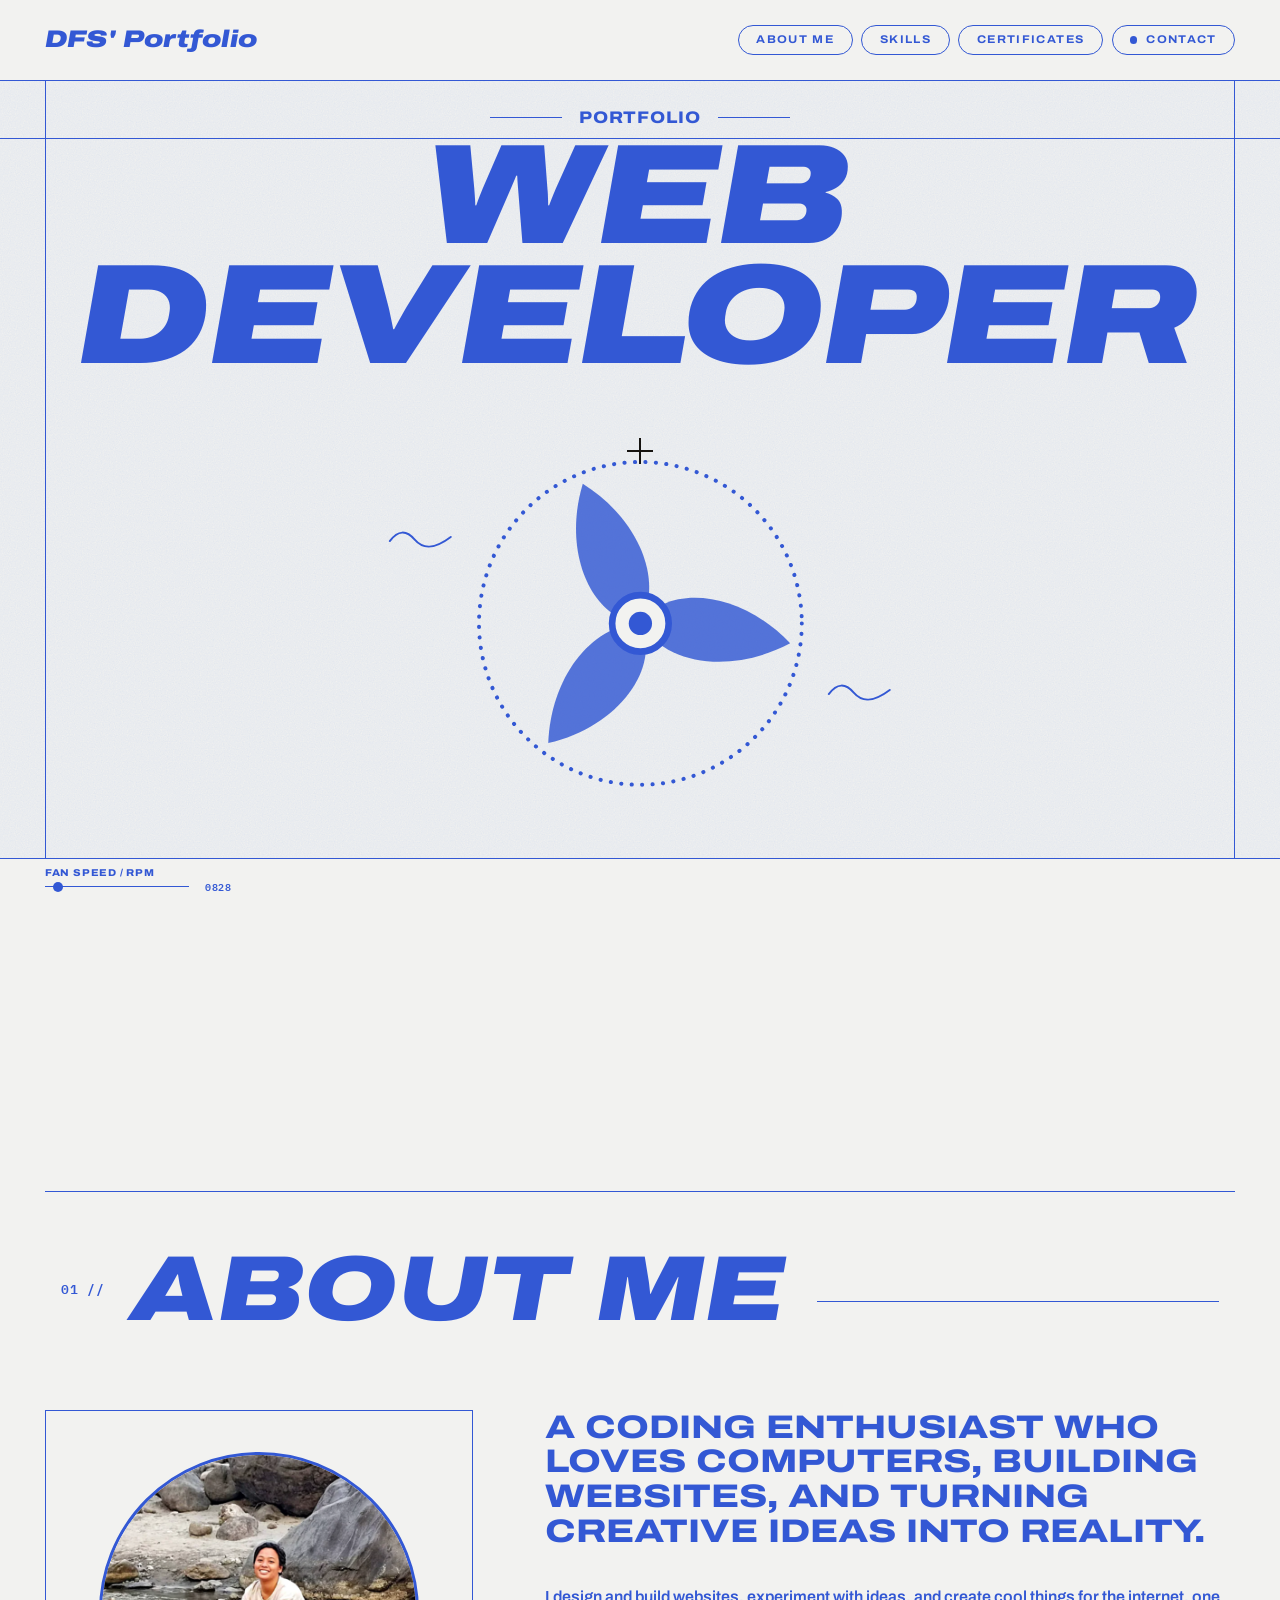
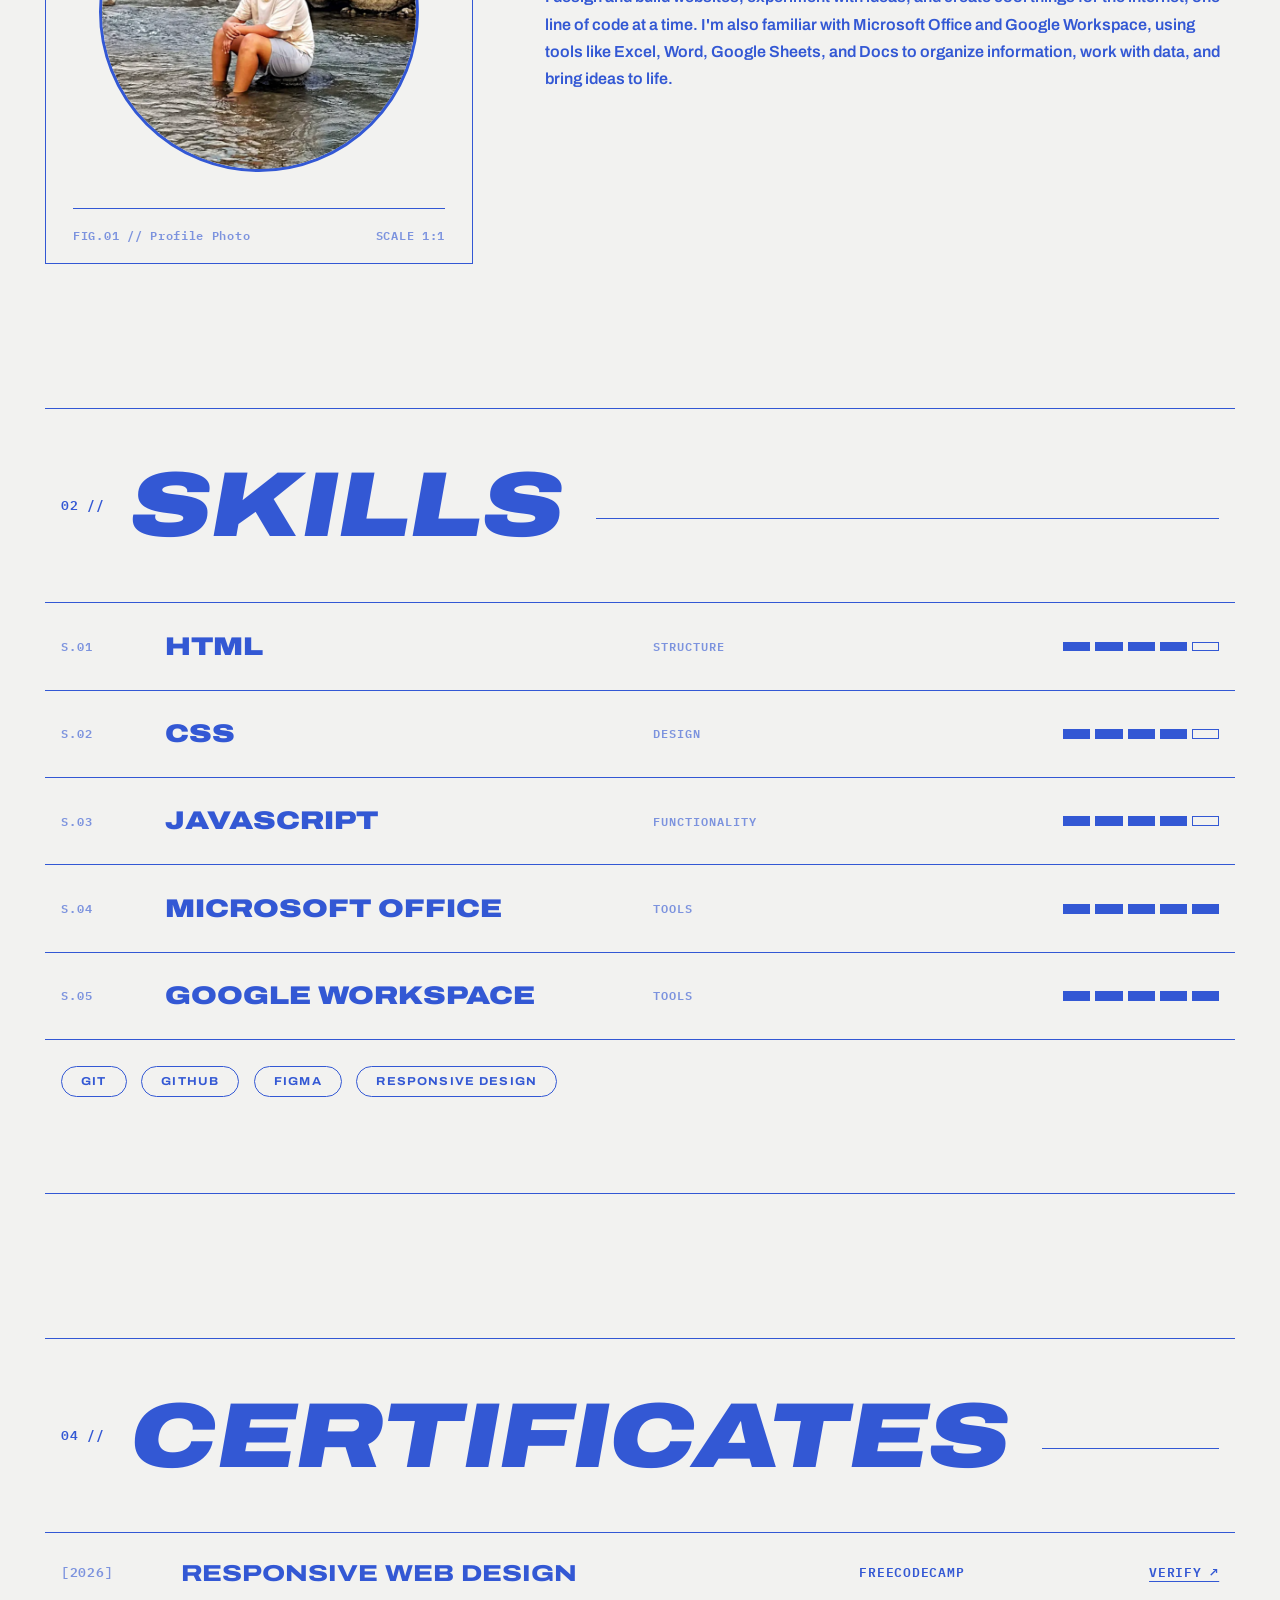
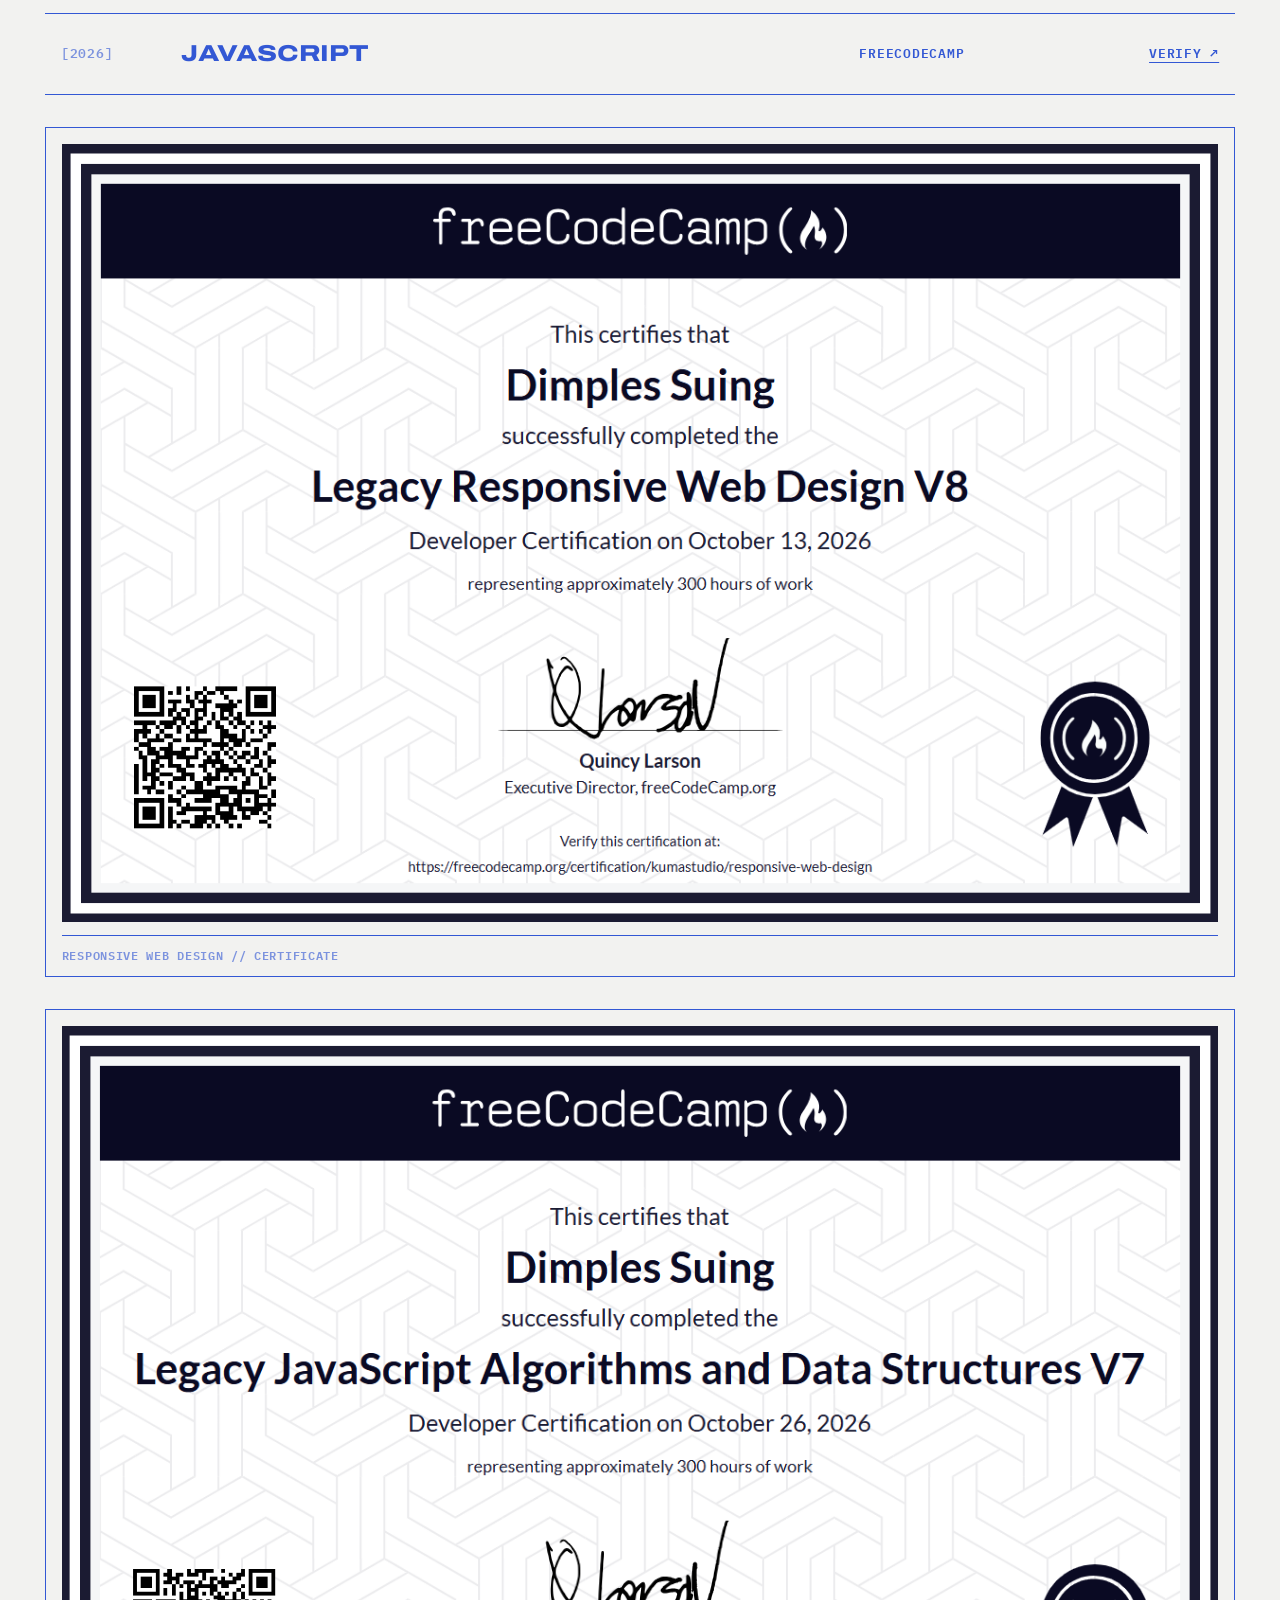
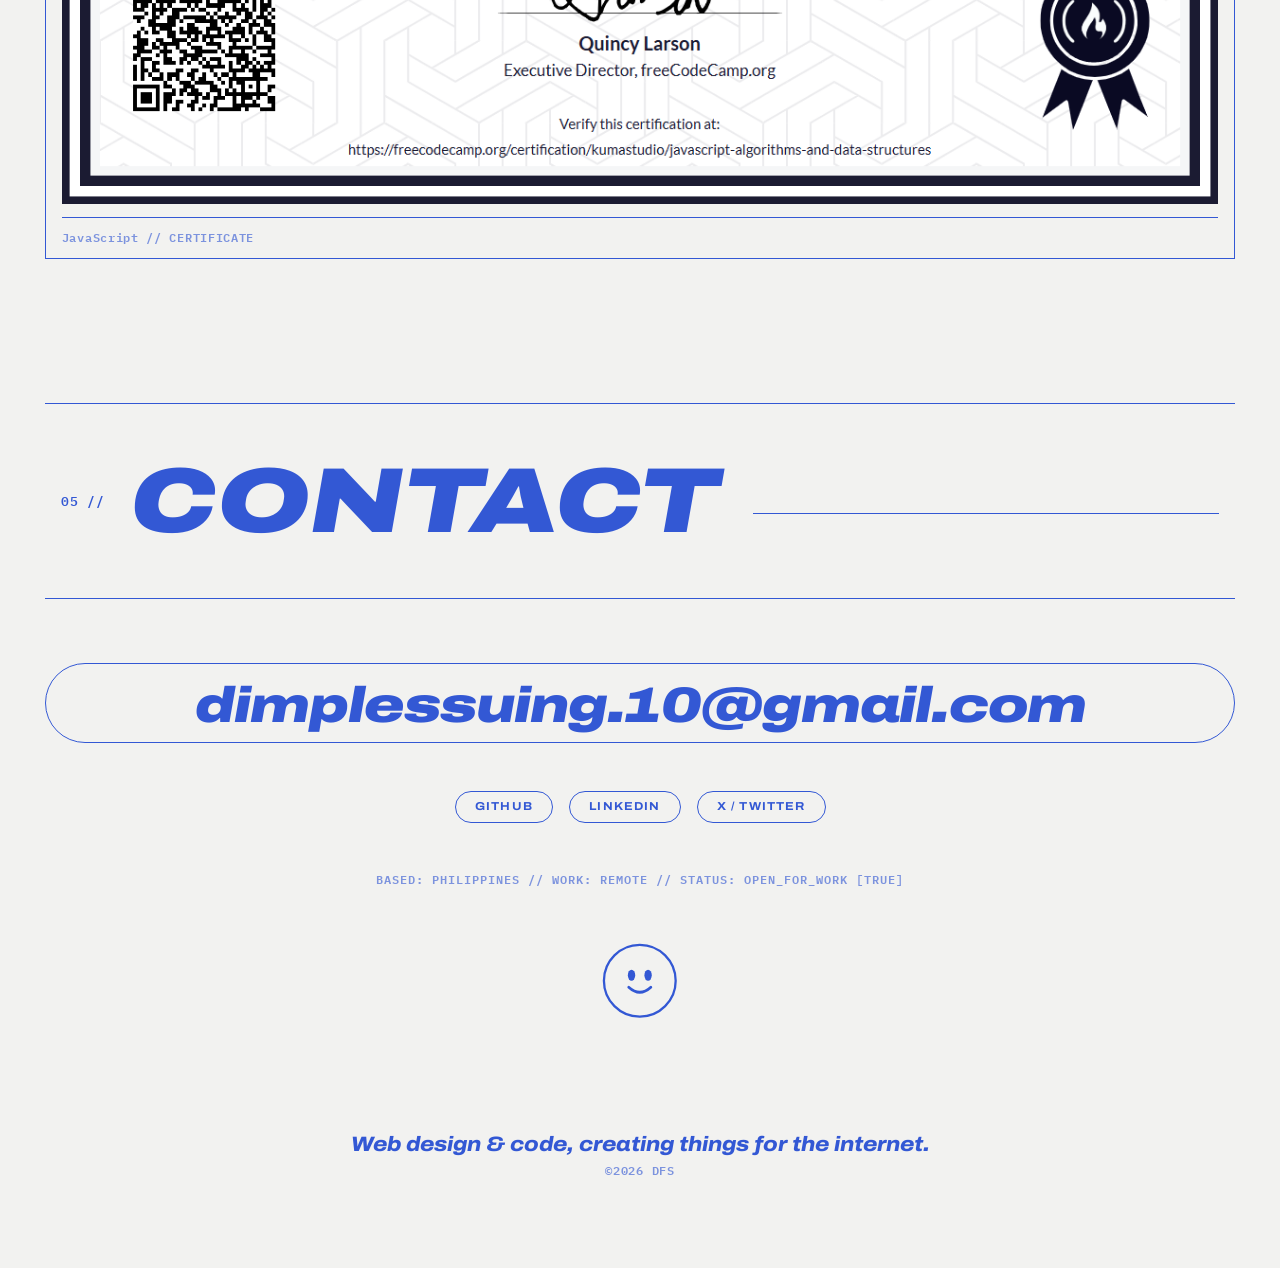
==== PORTFOLIO - WEBSITE/index.html @ c5182af9 "Add files via upload" ====
<!DOCTYPE html>
<html lang="en">
<head>
  <meta charset="UTF-8" />
  <meta name="viewport" content="width=device-width, initial-scale=1" />

  <title>DFS — Portfolio</title>
  <meta name="description" content="Front-end developer portfolio." />
  <link rel="preconnect" href="https://fonts.googleapis.com" />
  <link rel="preconnect" href="https://fonts.gstatic.com" crossorigin />
  <link
    href="https://fonts.googleapis.com/css2?family=Archivo:ital,wdth,wght@0,62..125,100..900;1,62..125,100..900&family=IBM+Plex+Mono:wght@400;500&display=swap"
    rel="stylesheet"
  />

  <link rel="stylesheet" href="style.css" />
</head>

<body>
  <div class="cursor" id="cursor" aria-hidden="true"><span></span><span></span></div>

  <div class="guides" aria-hidden="true">
    <span class="guide guide--v-left"></span>
    <span class="guide guide--v-right"></span>
    <span class="guide guide--h-header"></span>
    <span class="guide guide--h-second"></span>
  </div>

  <!-- ===================== HEADER ===================== -->
  <header class="site-header">
    <a class="logo" href="#top">DFS' Portfolio</a>

    <nav class="nav" aria-label="Main">
      <a class="nav__link is-active" href="#about">About Me</a>
      <a class="nav__link" href="#skills">Skills</a>
      <a class="nav__link" href="#certificates">Certificates</a>
      <a class="nav__link" href="#contact">Contact</a>
    </nav>
  </header>

  <main id="top">

    <!-- ===================== HERO ===================== -->
    <section class="hero">
      <p class="hero__label"><span class="rule"></span>Portfolio<span class="rule"></span></p>

      <h1 class="hero__title" aria-label="Web Developer">
        <span class="hero__line" data-fit>WEB</span>
        <span class="hero__line" data-fit>DEVELOPER</span>
      </h1>

      <div class="turbine" aria-hidden="true">
        <svg class="squiggle squiggle--left" viewBox="0 0 48 14" fill="none">
          <path d="M2 8 C 8 0, 14 0, 20 7 S 34 14, 46 5" />
        </svg>
        <svg class="squiggle squiggle--right" viewBox="0 0 48 14" fill="none">
          <path d="M2 8 C 8 0, 14 0, 20 7 S 34 14, 46 5" />
        </svg>

        <svg class="turbine__svg" viewBox="0 0 200 200">
          <circle class="turbine__ring" cx="100" cy="100" r="97" />
          <g id="blades">
            <path class="blade" d="M100 100 C 76 84 80 40 112 10 C 130 44 126 84 100 100 Z" />
            <path class="blade" d="M100 100 C 76 84 80 40 112 10 C 130 44 126 84 100 100 Z" transform="rotate(120 100 100)" />
            <path class="blade" d="M100 100 C 76 84 80 40 112 10 C 130 44 126 84 100 100 Z" transform="rotate(240 100 100)" />
          </g>
          <circle class="turbine__hub" cx="100" cy="100" r="17" />
          <circle class="turbine__core" cx="100" cy="100" r="7" />
        </svg>
      </div>

      <p class="hero__tagline">
        It's so hot here in the Philippines. Here, have some air!
      </p>
    </section>

    <!-- ===================== ABOUT ===================== -->
    <section class="section" id="about">
      <div class="section__head">
        <span class="section__index">01 //</span>
        <h2 class="section__title">About Me</h2>
        <span class="rule"></span>
      </div>

      <div class="about">
        <figure class="about__figure">
          <div class="about__art">
            <img src="images/ProfilePic.png" alt="Profile Photo">
          </div>
          <figcaption><span>FIG.01 // Profile Photo</span><span>SCALE 1:1</span></figcaption>
        </figure>

        <div class="about__text">
          <h3 class="about__headline">
            A coding enthusiast who loves computers, building websites, and turning creative ideas into reality.
          </h3>
          <p class="about__copy">
            I design and build websites, experiment with ideas, and create cool things for the internet, one line of code at a time. I'm also familiar with Microsoft Office and Google Workspace, using tools like Excel, Word, Google Sheets, and Docs to organize information, work with data, and bring ideas to life.
          </p>
        </div>
      </div>
    </section>

    <!-- ===================== SKILLS ===================== -->
    <section class="section" id="skills">
      <div class="section__head">
        <span class="section__index">02 //</span>
        <h2 class="section__title">Skills</h2>
        <span class="rule"></span>
      </div>
      <ul class="skills" id="skills-list"></ul>
      <ul class="tags" id="tools-list"></ul>
    </section>

    <!-- ===================== CERTIFICATES ===================== -->
    <section class="section" id="certificates">
      <div class="section__head">
        <span class="section__index">04 //</span>
        <h2 class="section__title">Certificates</h2>
        <span class="rule"></span>
      </div>
      <ul class="certs" id="certs-list"></ul>

      <!-- Certificate images. Copy a <figure> to add more -->
      <div class="cert-gallery">
        <figure class="cert-preview">
          <img src="images/RWD_CERTIFICATE.png" alt="Responsive Web Design certificate">
          <figcaption>RESPONSIVE WEB DESIGN // CERTIFICATE</figcaption>
        </figure>
      </div>

      <div class="cert-gallery">
        <figure class="cert-preview">
          <img src="images/JS_CERTIFICATE.png" alt="Responsive Web Design certificate">
          <figcaption>JavaScript // CERTIFICATE</figcaption>
        </figure>
      </div>
    </section>

    <!-- ===================== CONTACT ===================== -->
    <section class="section section--contact" id="contact">
      <div class="section__head">
        <span class="section__index">05 //</span>
        <h2 class="section__title">Contact</h2>
        <span class="rule"></span>
      </div>

      <div class="contact">
        <a class="contact__email" href="mailto:dimplessuing.10@gmail.com">dimplessuing.10@gmail.com</a>

        <ul class="contact__links">
          <li><a class="pill" href="https://github.com/poipoi1112" target="_blank" rel="noopener">GitHub</a></li>
          <li><a class="pill" href="https://linkedin.com/www.linkedin.com/in/dimples-suing-7824093b3" target="_blank" rel="noopener">LinkedIn</a></li>
          <li><a class="pill" href="https://x.com/https://x.com/poipoi_2004" target="_blank" rel="noopener">X / Twitter</a></li>
        </ul>

        <!-- EDIT: status line -->
        <p class="contact__status">BASED: PHILIPPINES // WORK: REMOTE // STATUS: OPEN_FOR_WORK [TRUE]</p>

        <div class="contact__face" aria-hidden="true">
          <svg viewBox="0 0 80 80" fill="none">
            <circle class="face" cx="40" cy="40" r="39" />
            <ellipse class="fill" cx="31" cy="34" rx="4" ry="6" />
            <ellipse class="fill" cx="49" cy="34" rx="4" ry="6" />
            <path class="smile" d="M28 47 Q 40 58 52 47" />
          </svg>
        </div>
      </div>

      <footer class="footer">
        <p class="footer__tag">Web design & code, creating things for the internet.</p>
        <p class="footer__copy">©2026 DFS</p>
      </footer>
    </section>

  </main>

  <div class="fan">
    <label for="fan-speed">FAN SPEED / RPM</label>
    <input type="range" id="fan-speed" min="0" max="100" value="6" />
    <output id="fan-rpm">0000</output>
  </div>

  <script src="data.js"></script>
  <script src="main.js"></script>
</body>
</html>
---- PORTFOLIO - WEBSITE/style.css ----
:root {
  --paper: #f2f2f0;
  --ink: #3358d4;
  --ink-soft: rgba(51, 88, 212, 0.62);
  --on-ink: #f2f2f0;
  --font-display: "Archivo", "Arial Black", sans-serif;
  --font-mono: "IBM Plex Mono", ui-monospace, monospace;

  --gutter: clamp(1rem, 3.5vw, 3rem);
  --header-h: 5rem;
  --fan-h: 2.6rem;
  --section-gap: 9rem;
  --pad: 1rem;

  --ease: cubic-bezier(0.2, 0.7, 0.2, 1);
}

*,
*::before,
*::after { box-sizing: border-box; }

html {
  scroll-behavior: smooth;
  scroll-padding-top: calc(var(--header-h) + 1rem);
}

body {
  margin: 0;
  background: var(--paper);
  color: var(--ink);
  font-family: var(--font-display);
  font-weight: 600;
  font-stretch: 100%;
  line-height: 1.4;
  overflow-x: hidden;
  -webkit-font-smoothing: antialiased;
}

body::before {
  content: "";
  position: fixed;
  inset: 0;
  z-index: 0;
  pointer-events: none;
  background-image: url("data:image/svg+xml;utf8,<svg xmlns='http://www.w3.org/2000/svg' width='220' height='220'><filter id='n'><feTurbulence type='fractalNoise' baseFrequency='.85' numOctaves='2' stitchTiles='stitch'/><feColorMatrix values='0 0 0 0 .2  0 0 0 0 .35  0 0 0 0 .8  0 0 0 .14 0'/></filter><rect width='100%' height='100%' filter='url(%23n)'/></svg>");
}

main {
  position: relative;
  z-index: 1;
  padding: 0 var(--gutter) calc(var(--fan-h) + 3rem);
}

a { color: inherit; text-decoration: none; }
img { max-width: 100%; }
ul { list-style: none; margin: 0; padding: 0; }
h1, h2, h3, p, figure { margin: 0; }
.about > *, .projects > *, .skills li > *, .certs li > * { min-width: 0; }

::selection { background: var(--ink); color: var(--paper); }

.rule { display: block; flex: 1; height: 1px; background: var(--ink); }

.hero__title,
.section__title,
.stats strong,
.project__title,
.contact__email {
  font-family: var(--font-display);
  font-weight: 900;
  font-stretch: 125%;
  font-style: italic;
  text-transform: uppercase;
  line-height: 0.85;
}

.pill {
  display: inline-block;
  border: 1px solid var(--ink);
  border-radius: 999px;
  padding: 0.55rem 1.2rem;
  font-size: 0.72rem;
  font-weight: 700;
  font-stretch: 110%;
  letter-spacing: 0.1em;
  text-transform: uppercase;
  line-height: 1;
  transition: background 0.25s var(--ease), color 0.25s var(--ease);
}
.pill:hover { background: var(--ink); color: var(--on-ink); }

.guides { position: fixed; inset: 0; z-index: 40; pointer-events: none; }
.guide { position: absolute; background: var(--ink); }
.guide--v-left,
.guide--v-right { top: 0; bottom: 0; width: 1px; }
.guide--v-left  { left: var(--gutter); }
.guide--v-right { right: var(--gutter); }
.guide--h-header,
.guide--h-second { left: 0; right: 0; height: 1px; }
.guide--h-header { top: var(--header-h); }
.guide--h-second { top: calc(var(--header-h) + 3.6rem); }

.site-header {
  position: fixed;
  inset: 0 0 auto 0;
  z-index: 50;
  height: var(--header-h);
  padding: 0 var(--gutter);
  display: flex;
  align-items: center;
  justify-content: space-between;
  background: var(--paper);
}

.logo {
  font-weight: 900;
  font-stretch: 125%;
  font-style: italic;
  font-size: 1.5rem;
  letter-spacing: 0.01em;
}

.nav { display: flex; gap: 0.55rem; }

.nav__link {
  display: inline-flex;
  align-items: center;
  gap: 0.55rem;
  border: 1px solid var(--ink);
  border-radius: 999px;
  padding: 0.5rem 1.1rem;
  font-size: 0.7rem;
  font-weight: 700;
  font-stretch: 110%;
  letter-spacing: 0.12em;
  text-transform: uppercase;
  line-height: 1;
  white-space: nowrap;
  transition: background 0.25s var(--ease), color 0.25s var(--ease);
}
.nav__link:hover { background: var(--ink); color: var(--on-ink); }
.nav__link.is-active::before {
  content: "";
  width: 0.45rem;
  height: 0.45rem;
  border-radius: 50%;
  background: currentColor;
}

.fan {
  position: fixed;
  inset: auto 0 0 0;
  z-index: 45;
  height: var(--fan-h);
  padding: 0.4rem var(--gutter) 0;
  background: var(--paper);
  border-top: 1px solid var(--ink);
  display: grid;
  grid-template-columns: auto auto;
  grid-template-rows: auto auto;
  justify-content: start;
  column-gap: 1rem;
  align-content: start;
}
.fan label {
  grid-column: 1 / -1;
  font-size: 0.62rem;
  font-weight: 800;
  font-stretch: 110%;
  letter-spacing: 0.08em;
}
.fan output {
  font-family: var(--font-mono);
  font-size: 0.62rem;
  letter-spacing: 0.08em;
  align-self: center;
}
.fan input[type="range"] {
  -webkit-appearance: none;
  appearance: none;
  width: 9rem;
  height: 14px;
  margin: 0;
  background: transparent;
  cursor: pointer;
}
.fan input[type="range"]::-webkit-slider-runnable-track { height: 1px; background: var(--ink); }
.fan input[type="range"]::-moz-range-track { height: 1px; background: var(--ink); }
.fan input[type="range"]::-webkit-slider-thumb {
  -webkit-appearance: none;
  width: 10px; height: 10px; margin-top: -4.5px;
  border-radius: 50%; background: var(--ink); border: 0;
}
.fan input[type="range"]::-moz-range-thumb {
  width: 10px; height: 10px; border-radius: 50%; background: var(--ink); border: 0;
}

.cursor { display: none; }
@media (hover: hover) and (pointer: fine) {
  body, a, input { cursor: none; }
  .cursor {
    display: block;
    position: fixed;
    top: 0; left: 0;
    width: 26px; height: 26px;
    margin: -13px 0 0 -13px;
    z-index: 9999;
    pointer-events: none;
    mix-blend-mode: difference;
  }
  .cursor span {
    position: absolute;
    top: 50%; left: 0;
    width: 100%; height: 2px;
    background: #fff;
    transition: transform 0.3s var(--ease);
  }
  .cursor span:nth-child(2) { transform: rotate(90deg); }
  .cursor.is-hover span:nth-child(1) { transform: rotate(45deg) scale(1.2); }
  .cursor.is-hover span:nth-child(2) { transform: rotate(135deg) scale(1.2); }
}

.hero {
  padding-top: calc(var(--header-h) + 1.6rem);
  padding-bottom: 9rem;
  text-align: center;
}

.hero__label {
  display: flex;
  align-items: center;
  justify-content: center;
  gap: 1.1rem;
  font-size: 1.05rem;
  font-weight: 800;
  font-stretch: 112%;
  letter-spacing: 0.04em;
  text-transform: uppercase;
}
.hero__label .rule { flex: none; width: 4.5rem; }

.hero__title {
  margin-top: 0.4rem;
  font-size: 12vw;
  letter-spacing: -0.015em;
  padding-right: 0.06em;
}
.hero__line { display: block; white-space: nowrap; }

.turbine {
  position: relative;
  width: clamp(14rem, 26vw, 23rem);
  margin: 5rem auto 4.5rem;
}
.turbine__svg { display: block; width: 100%; height: auto; overflow: visible; }
.turbine__ring {
  fill: none;
  stroke: var(--ink);
  stroke-width: 2.4;
  stroke-linecap: round;
  stroke-dasharray: 0.1 6.2;
}
.blade { fill: var(--ink); opacity: 0.82; }
.turbine__hub { fill: var(--paper); stroke: var(--ink); stroke-width: 4; }
.turbine__core { fill: var(--ink); }

.squiggle {
  position: absolute;
  width: 20%;
  fill: none;
  stroke: var(--ink);
  stroke-width: 1.4;
  stroke-linecap: round;
  overflow: visible;
}
.squiggle--left  { left: -26%;  top: 22%; animation: float 5s ease-in-out infinite; }
.squiggle--right { right: -26%; top: 68%; animation: float 6s ease-in-out -2s infinite; }

.hero__tagline {
  max-width: 27rem;
  margin: 0 auto;
  font-size: 1rem;
  font-weight: 700;
  font-stretch: 110%;
  letter-spacing: 0.02em;
  text-transform: uppercase;
  line-height: 1.3;
}

.section { margin-top: var(--section-gap); }

.section__head {
  display: flex;
  align-items: center;
  gap: 1.6rem;
  padding: 3.6rem var(--pad);
  border-top: 1px solid var(--ink);
  border-bottom: 1px solid var(--ink);
}
.section__index {
  font-family: var(--font-mono);
  font-size: 0.82rem;
  letter-spacing: 0.06em;
  text-transform: uppercase;
  white-space: nowrap;
}
.section__title {
  font-size: clamp(3rem, 7.2vw, 7rem);
  padding-right: 0.08em;
}
.section__head .rule { margin-top: 1.6rem; }

#about .section__head { border-bottom: 0; }

.about {
  display: grid;
  grid-template-columns: 36% 1fr;
  column-gap: 4.5rem;
  align-items: start;
  margin-top: 1.5rem;
}

.about__figure { border: 1px solid var(--ink); padding: 1.7rem 1.7rem 1.2rem; }
.about__art { padding: 14px; }

.about__art img {
  display: block;
  width: 100%;
  max-width: 20rem;
  margin: 0 auto;
  aspect-ratio: 1 / 1;
  object-fit: cover;
  object-position: center;
  border-radius: 50%;
  border: 3px solid var(--ink);
  background: var(--paper);
}
.contact__face svg { display: block; width: 100%; height: auto; overflow: visible; }

.face  { stroke: var(--ink); stroke-width: 2.5; }
.fill  { fill: var(--ink); }
.smile { stroke: var(--ink); stroke-width: 3; stroke-linecap: round; }

.about__figure figcaption {
  display: flex;
  justify-content: space-between;
  margin-top: 1.4rem;
  padding-top: 1.1rem;
  border-top: 1px solid var(--ink);
  font-family: var(--font-mono);
  font-size: 0.74rem;
  letter-spacing: 0.06em;
  color: var(--ink-soft);
}

.about__headline {
  font-size: clamp(1.4rem, 2.55vw, 2.3rem);
  font-weight: 800;
  font-stretch: 125%;
  text-transform: uppercase;
  line-height: 1.06;
}
.about__copy {
  margin-top: 2.2rem;
  font-size: clamp(1rem, 1.25vw, 1.2rem);
  font-weight: 600;
  line-height: 1.7;
}

.stats {
  display: grid;
  grid-template-columns: 1fr;
  margin-top: 2.2rem;
  border: 1px solid var(--ink);
}
.stats li { padding: 1.7rem 1.5rem 1.3rem; border-left: 1px solid var(--ink); }
.stats li:first-child { border-left: 0; }
.stats strong { display: block; font-size: 2.5rem; }
.stats span {
  display: block;
  margin-top: 0.9rem;
  font-family: var(--font-mono);
  font-size: 0.72rem;
  letter-spacing: 0.08em;
  color: var(--ink-soft);
}

.cert-gallery {
  display: grid;
  grid-template-columns: repeat(auto-fit, minmax(min(16rem, 100%), 1fr));
  gap: 1.5rem;
  padding-top: 2rem;
}
.cert-preview {
  border: 1px solid var(--ink);
  padding: 1rem 1rem 0.8rem;
}
.cert-preview img {
  display: block;
  width: 100%;
  height: auto;
}
.cert-preview figcaption {
  margin-top: 0.8rem;
  padding-top: 0.7rem;
  border-top: 1px solid var(--ink);
  font-family: var(--font-mono);
  font-size: 0.72rem;
  letter-spacing: 0.06em;
  color: var(--ink-soft);
}

.skills li {
  display: grid;
  grid-template-columns: 5.5rem 1.2fr 1fr auto;
  align-items: center;
  gap: 1rem;
  padding: 1.9rem var(--pad);
  border-bottom: 1px solid var(--ink);
}
.skill__id,
.skill__note {
  font-family: var(--font-mono);
  font-size: 0.78rem;
  letter-spacing: 0.08em;
  text-transform: uppercase;
  color: var(--ink-soft);
}
.skill__name {
  font-size: clamp(1.2rem, 2vw, 1.75rem);
  font-weight: 900;
  font-stretch: 125%;
  text-transform: uppercase;
  line-height: 1;
}
.bars { display: flex; gap: 5px; }
.bars i {
  display: block;
  width: 1.7rem;
  height: 0.62rem;
  border: 1px solid var(--ink);
  background: var(--ink);
}
.bars i.is-empty { background: transparent; }

.tags { display: flex; flex-wrap: wrap; gap: 0.9rem; padding: 1.6rem var(--pad) 6rem; border-bottom: 1px solid var(--ink); }
.tags li {
  border: 1px solid var(--ink);
  border-radius: 999px;
  padding: 0.55rem 1.2rem;
  font-size: 0.72rem;
  font-weight: 700;
  font-stretch: 110%;
  letter-spacing: 0.1em;
  text-transform: uppercase;
  line-height: 1;
  transition: background 0.25s var(--ease), color 0.25s var(--ease);
}
.tags li:hover { background: var(--ink); color: var(--on-ink); }

.certs li {
  display: grid;
  grid-template-columns: 6.5rem 1fr 15rem 6.5rem;
  align-items: center;
  gap: 1rem;
  padding: 1.7rem var(--pad);
  border-bottom: 1px solid var(--ink);
  transition: background 0.25s var(--ease), color 0.25s var(--ease);
}
.certs li:hover { background: var(--ink); color: var(--on-ink); }
.cert__year,
.cert__issuer,
.cert__verify {
  font-family: var(--font-mono);
  font-size: 0.8rem;
  letter-spacing: 0.06em;
  text-transform: uppercase;
}
.cert__year { color: var(--ink-soft); transition: color 0.25s; }
.certs li:hover .cert__year { color: inherit; }
.cert__name {
  font-size: clamp(1.1rem, 1.8vw, 1.5rem);
  font-weight: 800;
  font-stretch: 125%;
  text-transform: uppercase;
  line-height: 1.1;
}
.cert__verify { justify-self: end; text-decoration: underline; text-underline-offset: 4px; }

.contact {
  padding-top: 4rem;
  text-align: center;
  container-type: inline-size;
}

.contact__email {
  display: block;
  width: 100%;
  border: 1px solid var(--ink);
  border-radius: 999px;
  padding: 0.3em 0.6em 0.22em;
  font-size: clamp(0.9rem, 3.6vw, 4.5rem);
  font-size: clamp(0.9rem, 4.2cqw, 4.5rem);
  letter-spacing: -0.02em;
  line-height: 1.05;
  text-transform: none;
  overflow-wrap: anywhere;
  transition: background 0.3s var(--ease), color 0.3s var(--ease);
}
.contact__email:hover { background: var(--ink); color: var(--on-ink); }

.contact__links { display: flex; flex-wrap: wrap; justify-content: center; gap: 1rem; margin-top: 3rem; }
.contact__status {
  margin-top: 3rem;
  font-family: var(--font-mono);
  font-size: 0.78rem;
  letter-spacing: 0.08em;
  color: var(--ink-soft);
}
.contact__face { width: 4.6rem; margin: 3.5rem auto 0; }

.footer { margin-top: 7rem; text-align: center; }
.footer__tag {
  font-size: 1.3rem;
  font-weight: 800;
  font-style: italic;
  font-stretch: 112%;
}
.footer__copy {
  margin-top: 0.2rem;
  font-family: var(--font-mono);
  font-size: 0.72rem;
  letter-spacing: 0.06em;
  color: var(--ink-soft);
}

@keyframes float {
  0%, 100% { transform: translateY(0); }
  50%      { transform: translateY(-12px); }
}

.js .reveal {
  opacity: 0;
  transform: translateY(32px);
  transition: opacity 0.8s var(--ease), transform 0.8s var(--ease);
}
.js .reveal.is-visible { opacity: 1; transform: none; }

@media (prefers-reduced-motion: reduce) {
  html { scroll-behavior: auto; }
  .squiggle { animation: none; }
  .js .reveal { opacity: 1; transform: none; transition: none; }
}

@media (max-width: 960px) {
  :root { --header-h: 6.4rem; --section-gap: 6rem; --pad: 0.8rem; }

  .site-header { flex-direction: column; align-items: flex-start; justify-content: center; gap: 0.65rem; }
  .logo { font-size: 1.3rem; line-height: 1; }
  .nav { width: 100%; overflow-x: auto; padding: 2px 0; scrollbar-width: none; -webkit-overflow-scrolling: touch; }
  .nav::-webkit-scrollbar { display: none; }
  .guide--h-second { top: calc(var(--header-h) + 2.4rem); }

  .hero { padding-bottom: 6rem; }
  .hero__label { font-size: 0.85rem; }
  .hero__label .rule { width: 2rem; }
  .turbine { width: clamp(12rem, 48vw, 20rem); margin: 4rem auto 3.5rem; }
  .squiggle { display: none; }

  .section__head { flex-wrap: wrap; gap: 0.6rem 1rem; padding: 2.4rem var(--pad); }
  .section__head .rule { display: none; }
  .section__title { font-size: clamp(1.6rem, 8vw, 4.5rem); }

  .about { grid-template-columns: 1fr; row-gap: 2.5rem; }
  .about__art img { max-width: 16rem; }
  .about__text { padding: 0 var(--pad); }

  .skills li { grid-template-columns: 3.4rem minmax(0, 1fr) auto; padding: 1.4rem var(--pad); }
  .skill__note { display: none; }
  .bars i { width: 1.1rem; }

  .certs li { grid-template-columns: 4.6rem minmax(0, 1fr); row-gap: 0.5rem; padding: 1.3rem var(--pad); }
  .cert__issuer,
  .cert__verify { grid-column: 2; }
  .cert__verify { justify-self: start; }

  .contact__links { margin-top: 2.2rem; }
  .footer { margin-top: 5rem; }
}

@media (max-width: 760px) {
  .projects { grid-template-columns: 1fr; }
  .project:nth-child(odd) { border-right: 0; }
  .project { min-height: 0; padding: 1.6rem 1.2rem 4.5rem; }
  .project__meta { gap: 0.5rem; flex-wrap: wrap; font-size: 0.7rem; }
  .project__title { font-size: clamp(1.5rem, 7vw, 2.2rem); line-height: 1; }
  .project__desc { font-size: 0.92rem; }
  .project__arrow { right: 1.2rem; bottom: 1.3rem; }
}

@media (max-width: 600px) {
  :root { --header-h: 6rem; --section-gap: 4.5rem; --fan-h: 2.4rem; --pad: 0.65rem; }

  .nav__link { padding: 0.45rem 0.8rem; font-size: 0.62rem; letter-spacing: 0.08em; }

  .hero { padding-top: calc(var(--header-h) + 1.2rem); padding-bottom: 4.5rem; }
  .hero__label { font-size: 0.72rem; gap: 0.6rem; }
  .hero__label .rule { width: 1.2rem; }
  .turbine { margin: 3rem auto 2.5rem; }
  .hero__tagline { font-size: 0.85rem; max-width: 20rem; }

  .section__head { padding: 1.8rem var(--pad); }
  .section__index { font-size: 0.68rem; }

  .about { row-gap: 2rem; margin-top: 0.5rem; }
  .about__figure { padding: 1rem 1rem 0.9rem; }
  .about__art { padding: 6px; }
  .about__figure figcaption { font-size: 0.62rem; margin-top: 1rem; padding-top: 0.8rem; gap: 0.5rem; }
  .about__headline { font-size: 1.25rem; }
  .about__copy { font-size: 0.98rem; line-height: 1.6; margin-top: 1.4rem; }
  .stats { margin-top: 1.6rem; }
  .stats strong { font-size: 2rem; }
  .stats li { padding: 1.1rem 1rem 0.9rem; }
  .stats span { font-size: 0.62rem; margin-top: 0.6rem; }

  .skills li { grid-template-columns: 2.6rem minmax(0, 1fr) auto; gap: 0.6rem; padding: 1.1rem var(--pad); }
  .skill__id { font-size: 0.65rem; }
  .skill__name { font-size: 1rem; line-height: 1.1; }
  .bars { gap: 3px; }
  .bars i { width: 0.55rem; height: 0.55rem; }

  .tags { gap: 0.5rem; padding: 1.2rem var(--pad) 3rem; }
  .tags li,
  .pill { font-size: 0.62rem; padding: 0.45rem 0.85rem; }

  .project__meta { font-size: 0.66rem; }

  .certs li { grid-template-columns: 3.4rem minmax(0, 1fr); gap: 0.4rem 0.65rem; padding: 1.1rem var(--pad); }
  .cert__year,
  .cert__issuer,
  .cert__verify { font-size: 0.65rem; overflow-wrap: anywhere; }
  .cert__name { font-size: 1rem; line-height: 1.15; }
  .cert-gallery { padding-top: 1.2rem; gap: 1rem; }
  .cert-preview { padding: 0.7rem 0.7rem 0.6rem; }
  .cert-preview figcaption { font-size: 0.6rem; }

  .contact { padding-top: 2rem; }
  .contact__email {
    font-stretch: 105%;
    font-size: clamp(0.8rem, 5cqw, 2rem);
    letter-spacing: -0.03em;
    border-radius: 1.4rem;
  }
  .contact__links { gap: 0.55rem; margin-top: 1.8rem; }
  .contact__status { font-size: 0.66rem; line-height: 1.6; margin-top: 2rem; overflow-wrap: anywhere; padding: 0 var(--pad); }
  .contact__face { width: 3.6rem; margin-top: 2.5rem; }
  .footer { margin-top: 4rem; padding: 0 var(--pad); }
  .footer__tag { font-size: 1.05rem; }
  .footer__copy { font-size: 0.65rem; }

  .fan { padding-top: 0.35rem; }
  .fan input[type="range"] { width: min(8rem, 35vw); }
}

@media (max-width: 380px) {
  .nav__link { padding-inline: 0.55rem; font-size: 0.56rem; }
  .section__index { font-size: 0.6rem; }
  .skills li { grid-template-columns: 2rem minmax(0, 1fr) auto; gap: 0.4rem; }
  .skill__name { font-size: 0.92rem; }
  .bars i { width: 0.45rem; }
  .about__headline { font-size: 1.1rem; }
  .stats strong { font-size: 1.7rem; }
}
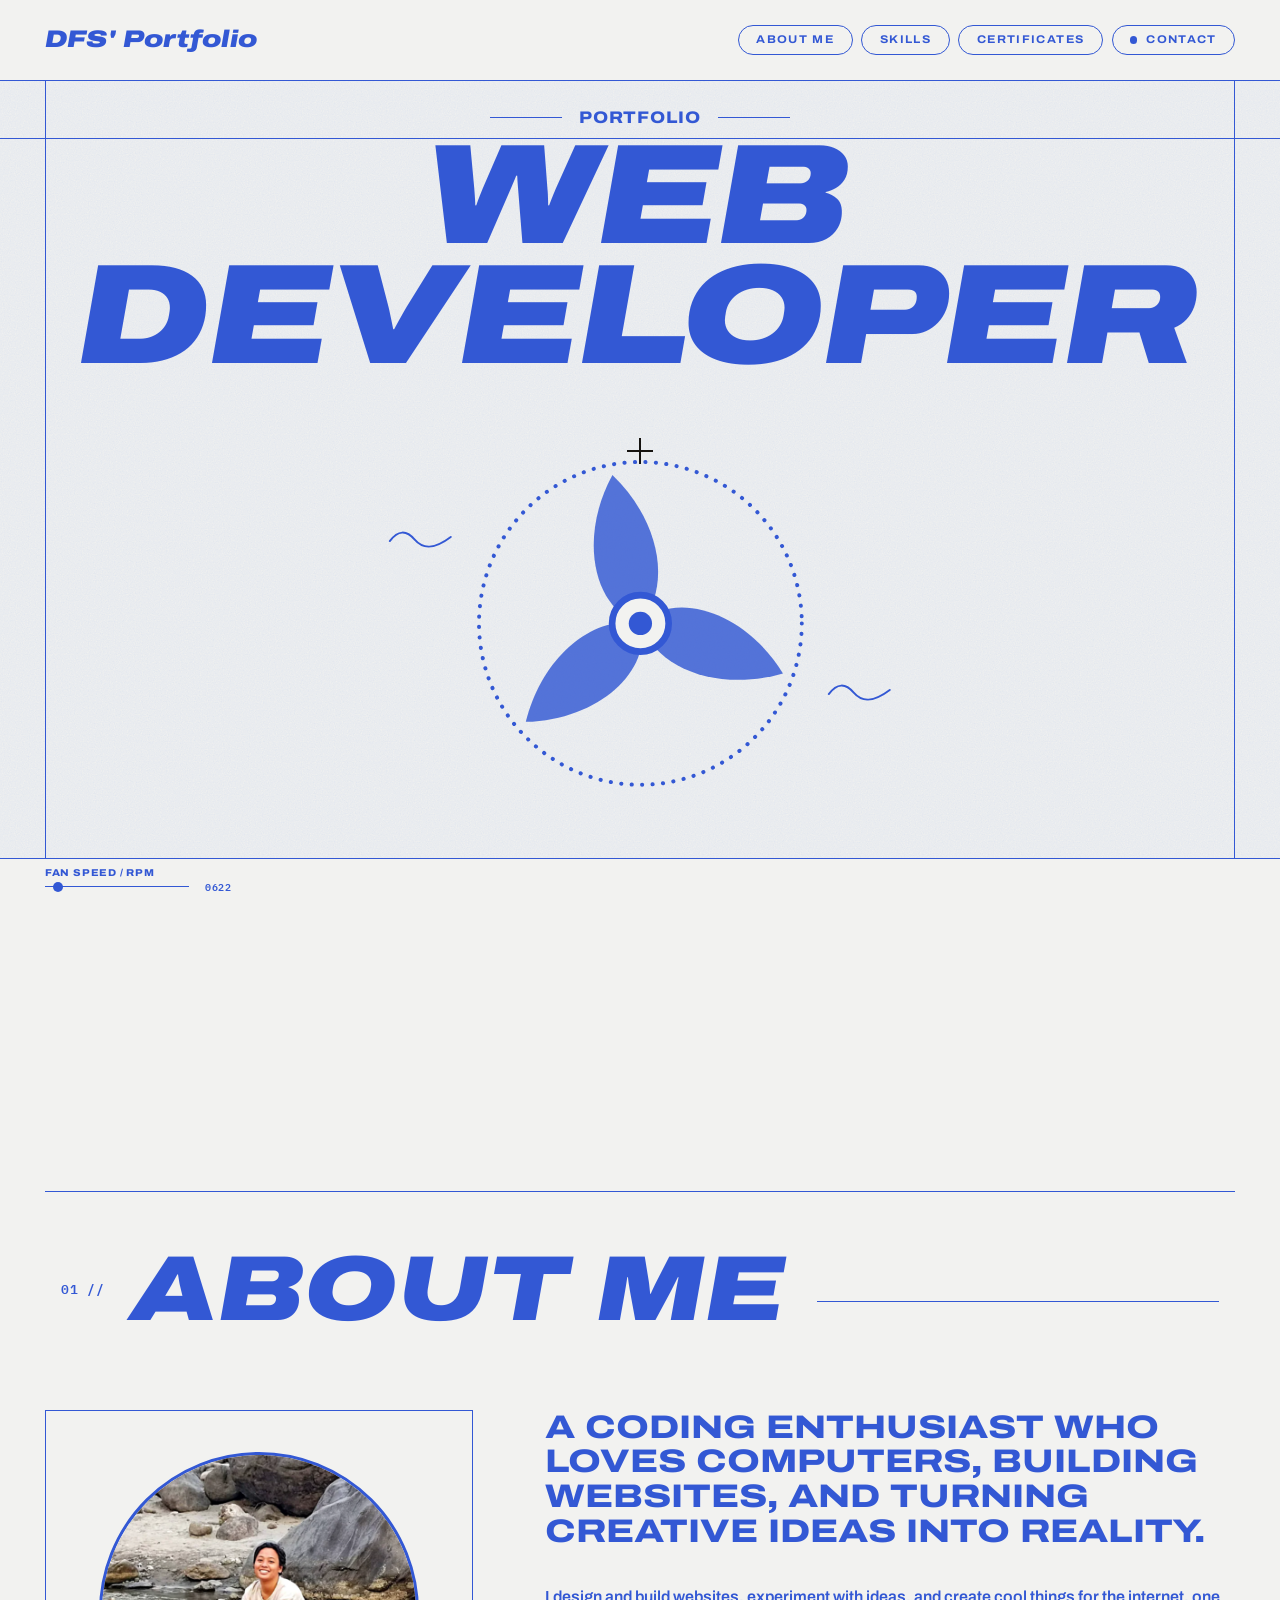
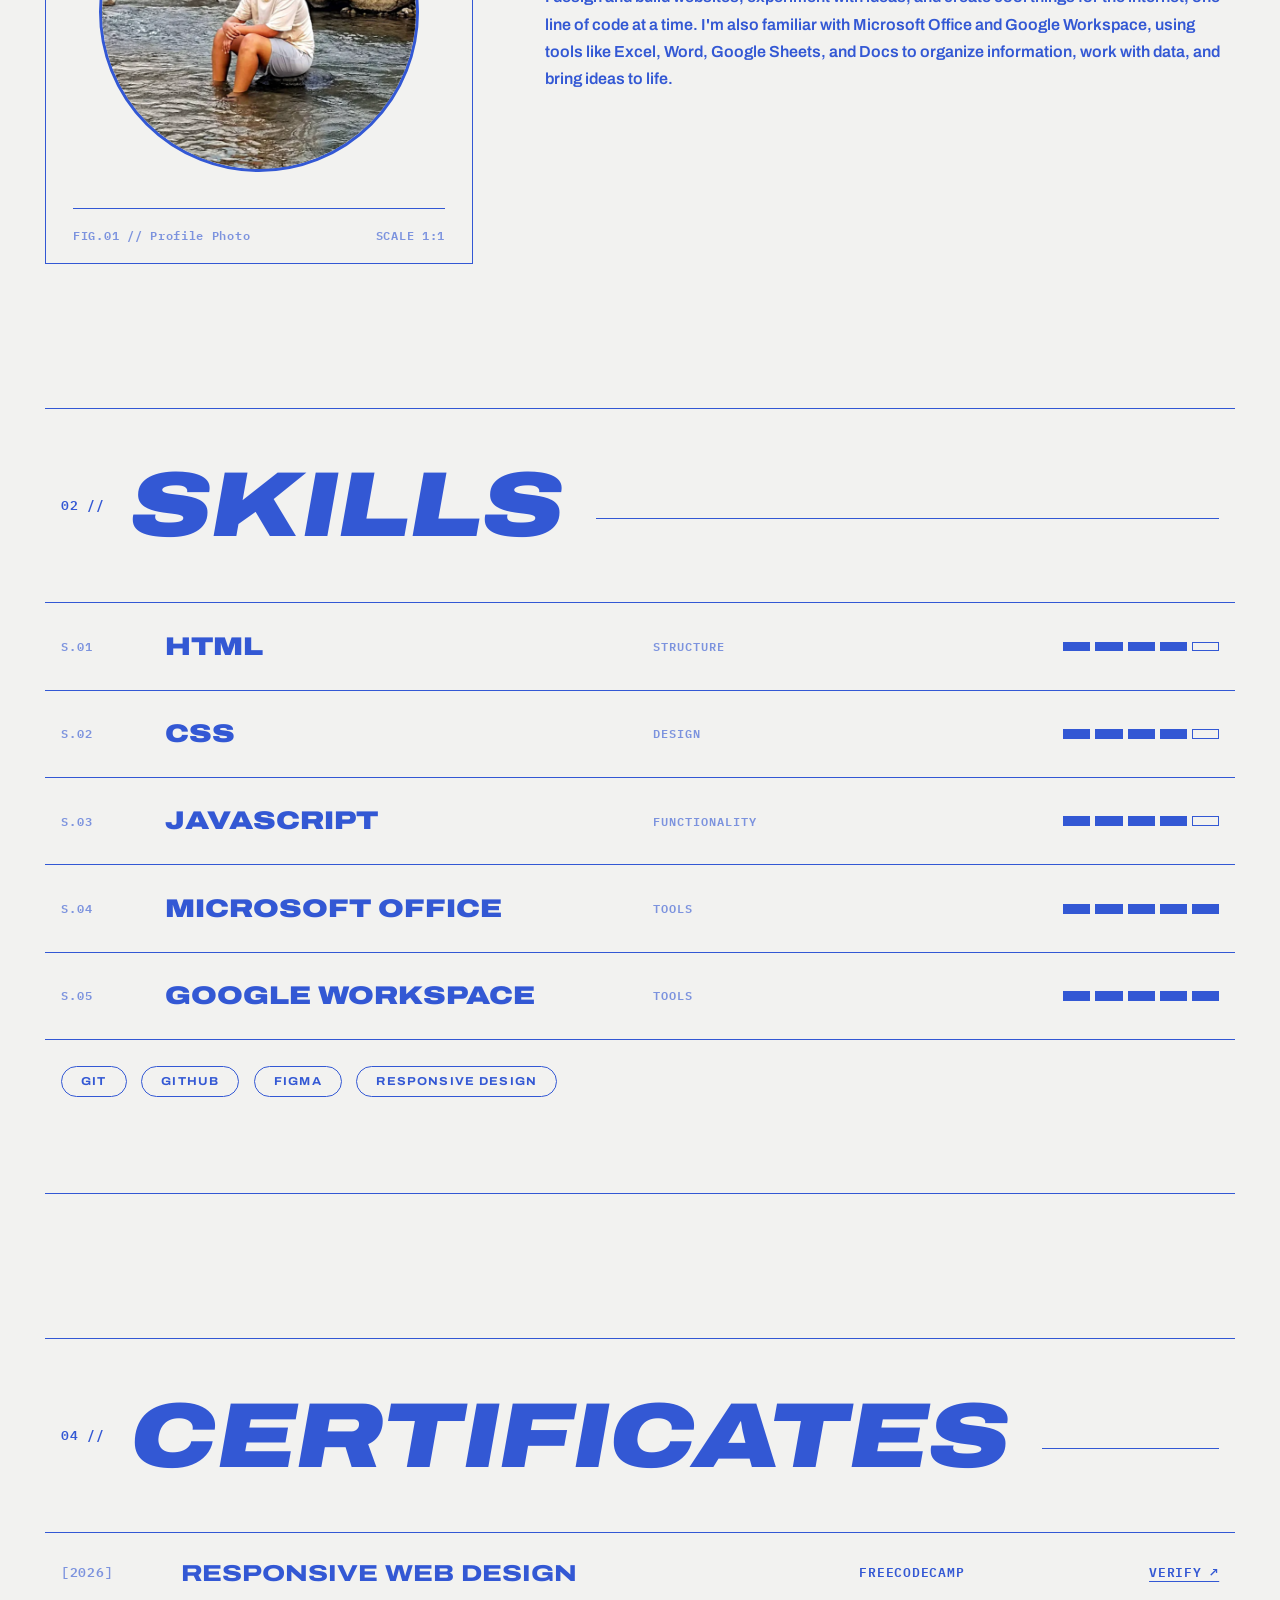
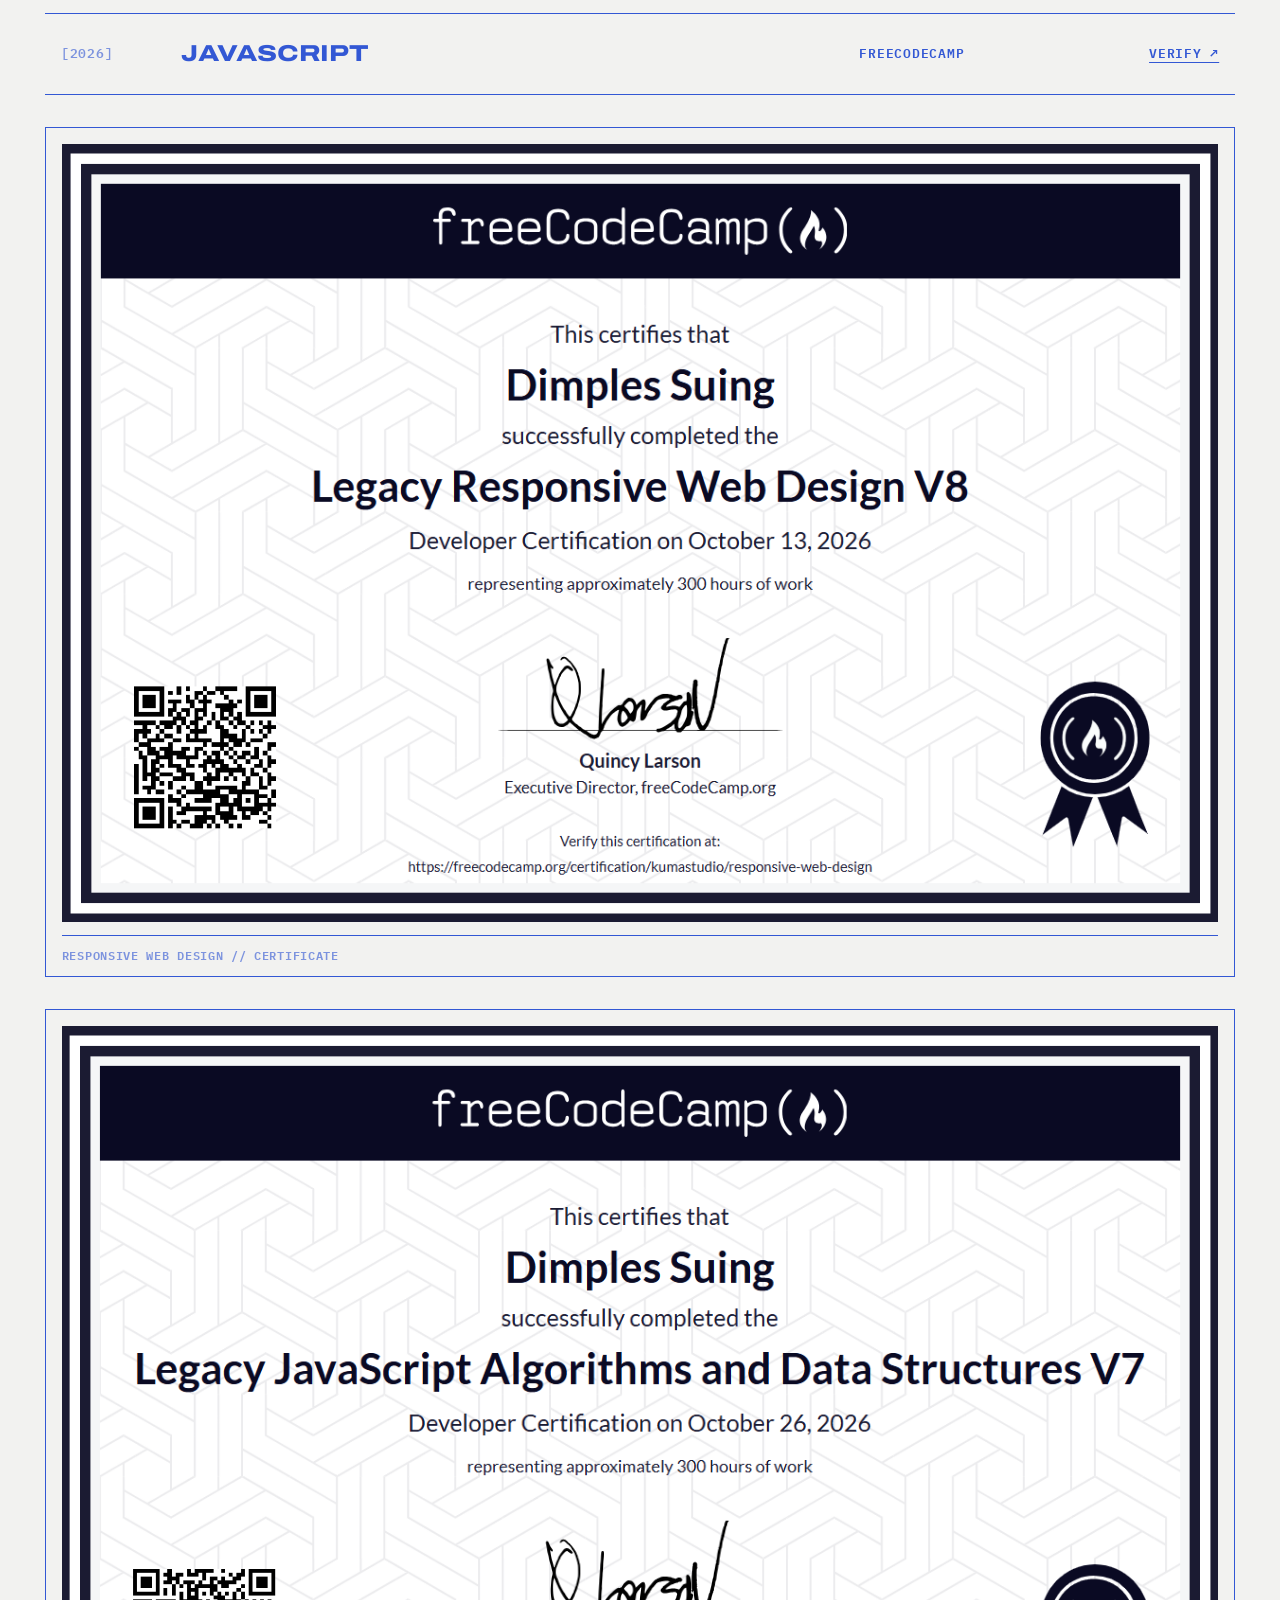
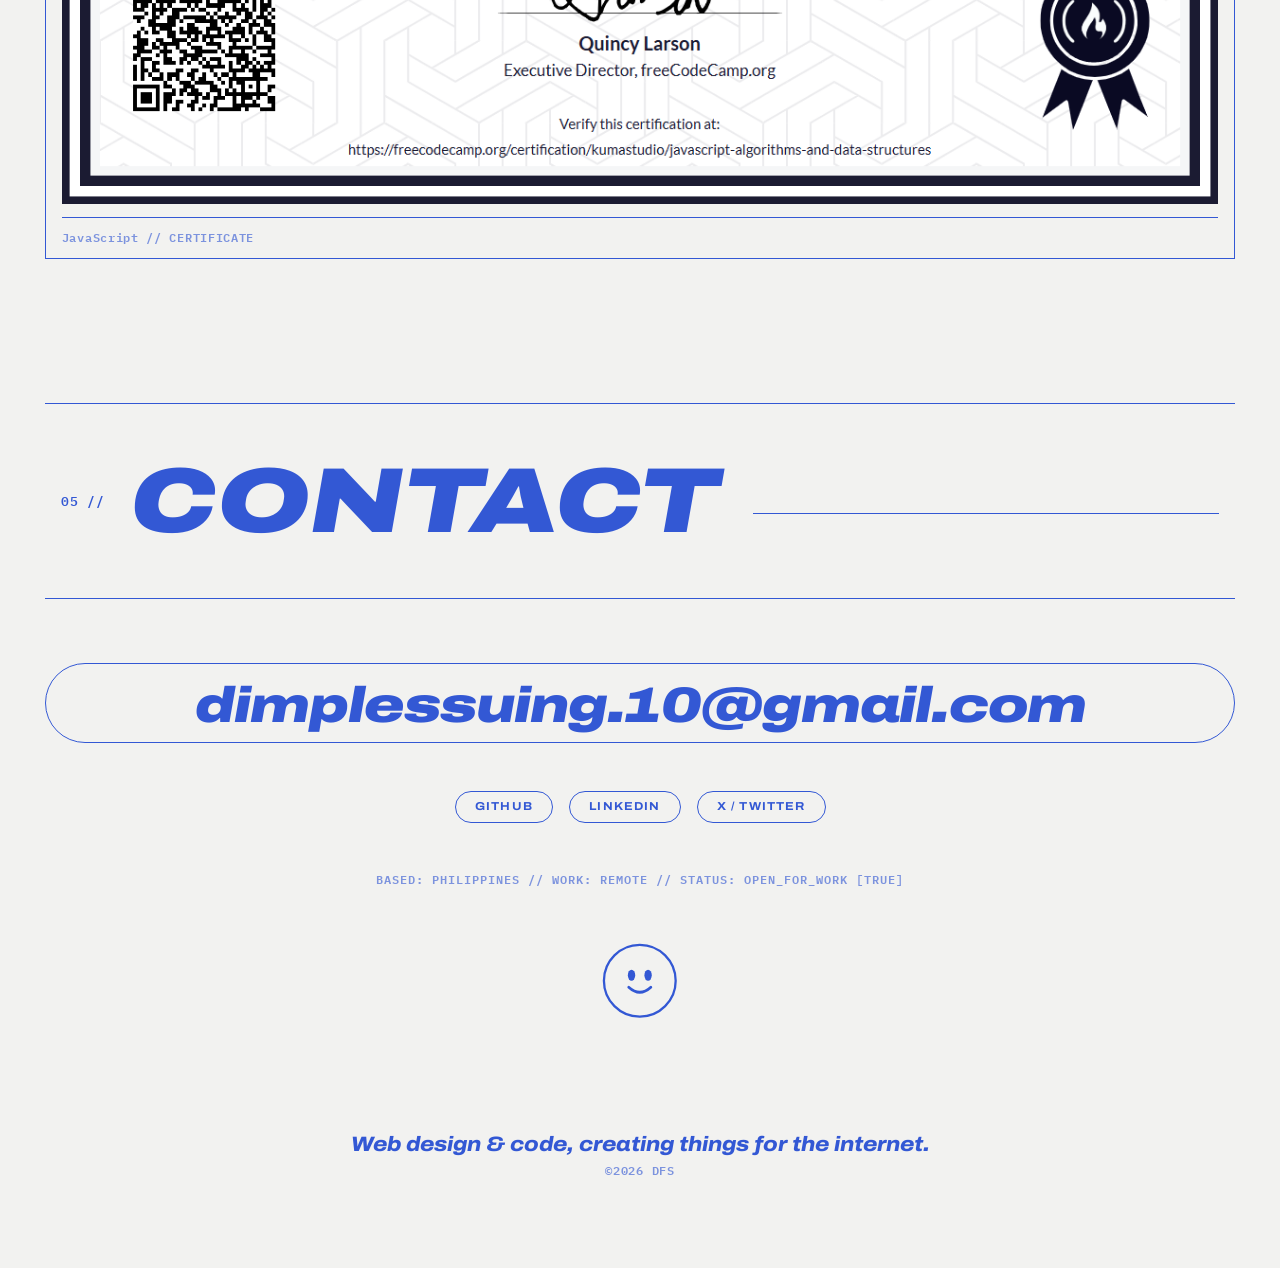
==== commit 1d687c83: "Fix HTML formatting and structure" ====
--- a/PORTFOLIO - WEBSITE/index.html
+++ b/PORTFOLIO - WEBSITE/index.html
@@ -177,11 +177,11 @@
 
   <div class="fan">
     <label for="fan-speed">FAN SPEED / RPM</label>
-    <input type="range" id="fan-speed" min="0" max="100" value="6" />
+    <input type="range" id="fan-speed" min="0" max="100" value="6"/>
     <output id="fan-rpm">0000</output>
   </div>
 
   <script src="data.js"></script>
   <script src="main.js"></script>
 </body>
-</html>+</html>
